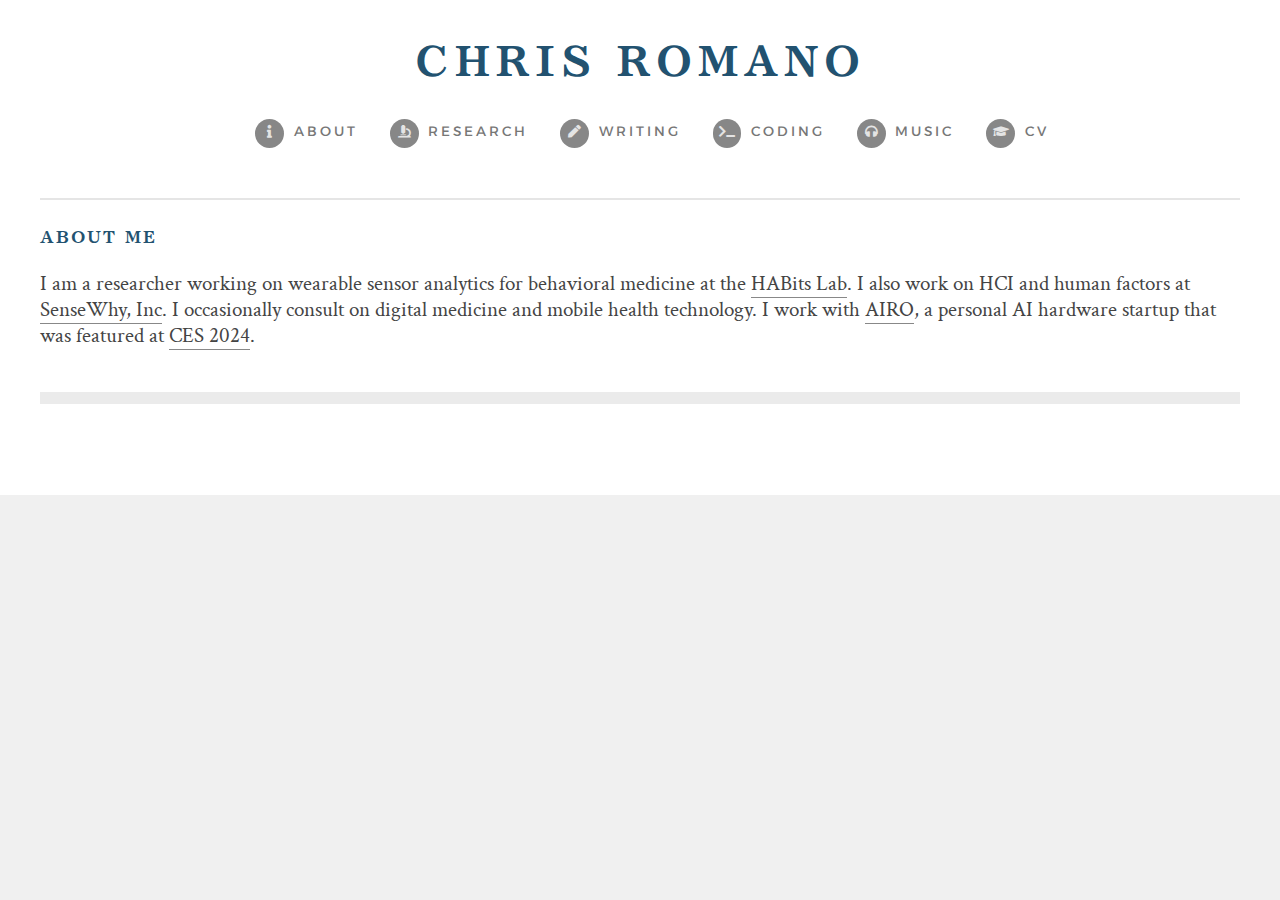
==== index.html @ 48b05e1c "upload site files" ====
<!DOCTYPE HTML>
<html>

<head>
	<title>Chris Romano</title>
	<meta charset="utf-8" />
	<meta name="viewport" content="width=device-width, initial-scale=1, user-scalable=no" />
	<link rel="stylesheet" href="assets/css/main.css" />
</head>

<body class="homepage is-preload">
	<div id="page-wrapper">

		<!-- Header -->
		<section id="header">
			<div class="container">
				<!-- Logo -->
				<h1 id="logo">Chris Romano</h1>
				<!-- Nav -->
				<nav id="nav">
					<ul>
						<li>
							<a href="#" class="icon solid fa-info"><span>About</span></a>
						</li>

						<li>
							<a href="pubs.html" class="icon solid fa-microscope"><span>Research</span></a>
							<ul>
								<li><a href="pubs.html">Publications</a></li>
								<li><a href="pubs.html#media">Media</a></li>
								<!-- <li><a href="#">Etiam dolore nisl</a></li>
								<li>
									<a href="#">Phasellus consequat</a>
									<ul>
										<li><a href="#">Magna phasellus</a></li>
										<li><a href="#">Etiam dolore nisl</a></li>
										<li><a href="#">Phasellus consequat</a></li>
									</ul>
								</li>
								<li><a href="#">Veroeros feugiat</a></li> -->
							</ul>
						</li>

						<li>
							<a href="writing.html" class="icon solid fa-pen"><span>Writing</span></a>
							<ul>
								<li><a href="writing.html">Essays</a></li>
								<li><a href="writing.html#humor">Humor</a></li>
								<li><a href="writing.html#poetry">Poetry</a></li>
							</ul>
						</li>
						<li>
							<a href="code.html" class="icon solid fa-terminal"><span>Coding</span></a>
							<ul>
								<li><a href="code.html">Repositories</a></li>
								<li><a href="code.html#apps">Applications</a></li>
								<li><a href="code.html#web">Websites</a></li>
							</ul>
						</li>
						<li>
							<a href="music.html" class="icon solid fa-headphones"><span>Music</span></a>
						</li>
						<li>
							<a href="cv.html" class="icon solid fa-graduation-cap"><span>CV</span></a>
						</li>
					</ul>
				</nav>
			</div>
		</section>
		<section id="main">
			<div class="container">
				<div id="content">
					<!-- Post -->
					<article class="box post">
						<h3>About Me</h3>
						<div style="font-size: 16pt;">
						<p>I am a researcher working on wearable sensor analytics for behavioral medicine at the <a
								href="https://www.thehabitslab.com/">HABits Lab</a>. I also work on HCI and human
							factors at <a href="https://www.sensewhyinc.com/">SenseWhy, Inc</a>. I occasionally consult
							on digital medicine and mobile health technology. I work with <a
								href="https://heyairo.com/">AIRO</a>, a personal AI hardware startup that was featured
							at
							<a href="https://www.youtube.com/watch?v=TVRyPqKZEmk">CES 2024</a>.
						</p>
						<span class="image featured"><img src="images/pico.png" alt="" /></span>
						<!-- <p>Erat lorem ipsum veroeros consequat magna tempus lorem ipsum consequat
							Phasellus laoreet massa id justo mattis pharetra. Fusce suscipit ligula
							vel quam viverra sit amet mollis tortor congue. Sed quis mauris sit amet
							magna accumsan tristique. Curabitur leo nibh, rutrum eu malesuada in,
							tristique Curabitur leo nibh, rutrum eu malesuada in, tristique
							at erat lorem ipsum dolor sit amet lorem ipsum sed consequat magna
							tempus veroeros lorem sed tempus aliquam lorem ipsum veroeros consequat
							magna tempus</p>
						<p>Phasellus laoreet massa id justo mattis pharetra. Fusce suscipit
							ligula vel quam viverra sit amet mollis tortor congue. Sed quis mauris
							sit amet magna accumsan tristique. Curabitur leo nibh, rutrum eu malesuada
							in, tristique at erat lorem ipsum dolor sit amet lorem ipsum sed consequat
							consequat magna tempus lorem ipsum consequat Phasellus laoreet massa id
							in, tristique at erat lorem ipsum dolor sit amet lorem ipsum sed consequat
							magna tempus veroeros lorem sed tempus aliquam lorem ipsum veroeros
							consequat magna tempus lorem ipsum consequat Phasellus laoreet massa id
							justo mattis pharetra. Fusce suscipit ligula vel quam viverra sit amet
							mollis tortor congue. Sed quis mauris sit amet magna accumsan tristique.
							Curabitur leo nibh, rutrum eu malesuada in tristique</p>
						</div>
						<h3>Accumsan lorem ipsum veroeros</h3>
						<p>Consequat Phasellus laoreet massa id in, tristique at erat lorem
							ipsum dolor sit amet lorem ipsum sed consequat magna tempus veroeros
							consequat magna tempus lorem ipsum consequat Phasellus laoreet massa id
							justo mattis pharetra. Fusce suscipit ligula vel quam viverra sit amet
							mollis tortor congue. Sed quis mauris sit amet magna.</p>
						<p>Phasellus laoreet massa id justo mattis pharetra. Fusce suscipit
							ligula vel quam viverra sit amet mollis tortor congue. Sed quis mauris
							sit amet magna accumsan tristique. Curabitur leo nibh, rutrum eu malesuada
							in, tristique at erat lorem ipsum dolor sit amet lorem ipsum sed consequat
							consequat magna tempus lorem ipsum consequat Phasellus laoreet massa id
							in, tristique at erat lorem ipsum dolor sit amet lorem ipsum sed consequat
							magna tempus veroeros lorem sed tempus aliquam lorem ipsum veroeros
							consequat magna tempus lorem ipsum consequat Phasellus laoreet massa id
							justo mattis pharetra. Fusce suscipit ligula vel quam viverra sit amet
							mollis tortor congue. Sed quis mauris sit amet magna accumsan tristique.
							Curabitur leo nibh, rutrum eu malesuada in tristique</p>
						<h3>Ligula suspcipit fusce veroeros</h3>
						<p>Nullam dolore etiam sed massa id in, tristique at erat lorem
							ipsum dolor sit amet lorem ipsum sed consequat magna tempus veroeros
							consequat magna tempus lorem ipsum consequat Phasellus laoreet massa id
							justo mattis pharetra. Fusce suscipit ligula vel quam viverra sit amet
							mollis tortor congue. Sed quis mauris sit amet magna.</p>
						<p>Sed massa id justo mattis pharetra. Fusce suscipit
							ligula vel quam viverra sit amet mollis tortor congue. Sed quis mauris
							sit amet magna accumsan tristique. Curabitur leo nibh, rutrum eu malesuada
							in, tristique at erat lorem ipsum dolor sit amet lorem ipsum sed consequat
							consequat magna tempus lorem ipsum consequat Phasellus laoreet massa id
							in, tristique at erat lorem ipsum dolor sit amet lorem ipsum sed consequat
							magna tempus veroeros lorem sed tempus aliquam lorem ipsum veroeros
							consequat magna tempus lorem ipsum consequat Phasellus laoreet massa id
							justo mattis pharetra. Fusce suscipit ligula vel quam viverra sit amet
							mollis tortor congue. Sed quis mauris sit amet magna accumsan.</p> -->
						</div>
					</article>
				</div>
			</div>
		</section>

		<!-- Features -->
		<!-- <section id="features">
					<div class="container">
						<header>
							<h2>Gentlemen, behold! This is <strong>Strongly Typed</strong>!</h2>
						</header>
						<div class="row aln-center">
							<div class="col-4 col-6-medium col-12-small">

									<section>
										<a href="#" class="image featured"><img src="images/pic01.jpg" alt="" /></a>
										<header>
											<h3>Okay, so what is this?</h3>
										</header>
										<p>This is <strong>Strongly Typed</strong>, a free, fully responsive site template
										by <a href="http://html5up.net">HTML5 UP</a>. Free for personal and commercial use under the
										<a href="http://html5up.net/license">CCA 3.0 license</a>.</p>
									</section>

							</div>
							<div class="col-4 col-6-medium col-12-small">

									<section>
										<a href="#" class="image featured"><img src="images/pic02.jpg" alt="" /></a>
										<header>
											<h3>Nice! What is HTML5 UP?</h3>
										</header>
										<p><a href="http://html5up.net">HTML5 UP</a> is a side project of <a href="http://twitter.com/ajlkn">AJ’s</a> (= me).
										I started it as a way to both test my responsive tools and sharpen up my coding
										and design skills a bit.</p>
									</section>

							</div>
							<div class="col-4 col-6-medium col-12-small">

									<section>
										<a href="#" class="image featured"><img src="images/pic03.jpg" alt="" /></a>
										<header>
											<h3>What's this built with?</h3>
										</header>
										<p><strong>Responsive Tools</strong> is a simple set of tools for building responsive
										sites and apps. All of my templates at <a href="http://html5up.net">HTML5 UP</a> are built using these tools.</p>
									</section>

							</div>
							<div class="col-12">
								<ul class="actions">
									<li><a href="#" class="button icon solid fa-file">Tell Me More</a></li>
								</ul>
							</div>
						</div>
					</div>
				</section> -->

		<!-- Banner -->
		<!-- <section id="banner">
					<div class="container">
						<p>Use this space for <strong>profound thoughts</strong>.<br />
						Or an enormous ad. Whatever.</p>
					</div>
				</section> -->

		<!-- Main -->
		<!-- <section id="main">
					<div class="container">
						<div class="row">
								<div id="content" class="col-8 col-12-medium">
										<article class="box post">
											<header>
												<h2><a href="#">I don’t want to say <strong>it’s the aliens</strong> ...<br />
												but it’s the aliens.</a></h2>
											</header>
											<a href="#" class="image featured"><img src="images/pic04.jpg" alt="" /></a>
											<h3>I mean isn't it possible?</h3>
											<p>Phasellus laoreet massa id justo mattis pharetra. Fusce suscipit
											ligula vel quam viverra sit amet mollis tortor congue. Sed quis mauris
											sit amet magna accumsan tristique. Curabitur leo nibh, rutrum eu malesuada
											in, tristique at erat lorem ipsum dolor sit amet lorem ipsum sed consequat
											magna tempus veroeros lorem sed tempus aliquam lorem ipsum veroeros
											consequat magna tempus lorem ipsum consequat Phasellus laoreet massa id
											justo mattis pharetra. Fusce suscipit ligula vel quam viverra sit amet
											mollis tortor congue. Sed quis mauris sit amet magna accumsan tristique.
											Curabitur leo nibh, rutrum eu malesuada in tristique.</p>
											<ul class="actions">
												<li><a href="#" class="button icon solid fa-file">Continue Reading</a></li>
											</ul>
										</article>
										<article class="box post">
											<header>
												<h2><a href="#">By the way, many thanks to <strong>regularjane</strong>
												for these awesome demo photos</a></h2>
											</header>
											<a href="#" class="image featured"><img src="images/pic05.jpg" alt="" /></a>
											<h3>You should probably check out her work</h3>
											<p>Phasellus laoreet massa id justo mattis pharetra. Fusce suscipit
											ligula vel quam viverra sit amet mollis tortor congue. Sed quis mauris
											sit amet magna accumsan tristique. Curabitur leo nibh, rutrum eu malesuada
											in, tristique at erat lorem ipsum dolor sit amet lorem ipsum sed consequat
											consequat magna tempus lorem ipsum consequat Phasellus laoreet massa id
											in, tristique at erat lorem ipsum dolor sit amet lorem ipsum sed consequat
											magna tempus veroeros lorem sed tempus aliquam lorem ipsum veroeros
											consequat magna tempus lorem ipsum consequat Phasellus laoreet massa id
											justo mattis pharetra. Fusce suscipit ligula vel quam viverra sit amet
											mollis tortor congue. Sed quis mauris sit amet magna accumsan tristique.
											Curabitur leo nibh, rutrum malesuada.</p>
											<p>Erat lorem ipsum veroeros consequat magna tempus lorem ipsum consequat
											Phasellus laoreet massa id justo mattis pharetra. Fusce suscipit ligula
											vel quam viverra sit amet mollis tortor congue. Sed quis mauris sit amet
											magna accumsan tristique. Curabitur leo nibh, rutrum eu malesuada in,
											tristique at erat. Curabitur leo nibh, rutrum eu malesuada in, tristique
											at erat lorem ipsum dolor sit amet lorem ipsum sed consequat magna
											tempus veroeros lorem sed tempus aliquam lorem ipsum veroeros consequat
											magna tempus.</p>
											<ul class="actions">
												<li><a href="#" class="button icon solid fa-file">Continue Reading</a></li>
											</ul>
										</article>
								</div>
								<div id="sidebar" class="col-4 col-12-medium">
										<section>
											<ul class="divided">
												<li>
														<article class="box excerpt">
															<header>
																<span class="date">July 30</span>
																<h3><a href="#">Just another post</a></h3>
															</header>
															<p>Lorem ipsum dolor odio facilisis convallis. Etiam non nunc vel est
															suscipit convallis non id orci lorem ipsum sed magna consequat feugiat lorem dolore.</p>
														</article>
												</li>
												<li>
														<article class="box excerpt">
															<header>
																<span class="date">July 28</span>
																<h3><a href="#">And another post</a></h3>
															</header>
															<p>Lorem ipsum dolor odio facilisis convallis. Etiam non nunc vel est
															suscipit convallis non id orci lorem ipsum sed magna consequat feugiat lorem dolore.</p>
														</article>
												</li>
												<li>
														<article class="box excerpt">
															<header>
																<span class="date">July 24</span>
																<h3><a href="#">One more post</a></h3>
															</header>
															<p>Lorem ipsum dolor odio facilisis convallis. Etiam non nunc vel est
															suscipit convallis non id orci lorem ipsum sed magna consequat feugiat lorem dolore.</p>
														</article>
												</li>
											</ul>
										</section>
										<section>
											<ul class="divided">
												<li>
														<article class="box highlight">
															<header>
																<h3><a href="#">Something of note</a></h3>
															</header>
															<a href="#" class="image left"><img src="images/pic06.jpg" alt="" /></a>
															<p>Phasellus sed laoreet massa id justo mattis pharetra. Fusce suscipit ligula vel quam
															viverra sit amet mollis tortor congue magna lorem ipsum dolor et quisque ut odio facilisis
															convallis. Etiam non nunc vel est suscipit convallis non id orci. Ut interdum tempus
															facilisis convallis. Etiam non nunc vel est suscipit convallis non id orci.</p>
															<ul class="actions">
																<li><a href="#" class="button icon solid fa-file">Learn More</a></li>
															</ul>
														</article>
												</li>
												<li>
														<article class="box highlight">
															<header>
																<h3><a href="#">Something of less note</a></h3>
															</header>
															<a href="#" class="image left"><img src="images/pic07.jpg" alt="" /></a>
															<p>Phasellus sed laoreet massa id justo mattis pharetra. Fusce suscipit ligula vel quam
															viverra sit amet mollis tortor congue magna lorem ipsum dolor et quisque ut odio facilisis
															convallis. Etiam non nunc vel est suscipit convallis non id orci. Ut interdum tempus
															facilisis convallis. Etiam non nunc vel est suscipit convallis non id orci.</p>
															<ul class="actions">
																<li><a href="#" class="button icon solid fa-file">Learn More</a></li>
															</ul>
														</article>
												</li>
											</ul>
										</section>
								</div>
						</div>
					</div>
				</section> -->

		<!-- Footer -->
		<!-- <section id="footer">
					<div class="container">
						<header>
							<h2>Questions or comments? <strong>Get in touch:</strong></h2>
						</header>
						<div class="row">
							<div class="col-6 col-12-medium">
								<section>
									<form method="post" action="#">
										<div class="row gtr-50">
											<div class="col-6 col-12-small">
												<input name="name" placeholder="Name" type="text" />
											</div>
											<div class="col-6 col-12-small">
												<input name="email" placeholder="Email" type="text" />
											</div>
											<div class="col-12">
												<textarea name="message" placeholder="Message"></textarea>
											</div>
											<div class="col-12">
												<a href="#" class="form-button-submit button icon solid fa-envelope">Send Message</a>
											</div>
										</div>
									</form>
								</section>
							</div>
							<div class="col-6 col-12-medium">
								<section>
									<p>Erat lorem ipsum veroeros consequat magna tempus lorem ipsum consequat Phaselamet
									mollis tortor congue. Sed quis mauris sit amet magna accumsan tristique. Curabitur
									leo nibh, rutrum eu malesuada.</p>
									<div class="row">
										<div class="col-6 col-12-small">
											<ul class="icons">
												<li class="icon solid fa-home">
													1234 Somewhere Road<br />
													Nashville, TN 00000<br />
													USA
												</li>
												<li class="icon solid fa-phone">
													(000) 000-0000
												</li>
												<li class="icon solid fa-envelope">
													<a href="#">info@untitled.tld</a>
												</li>
											</ul>
										</div>
										<div class="col-6 col-12-small">
											<ul class="icons">
												<li class="icon brands fa-twitter">
													<a href="#">@untitled</a>
												</li>
												<li class="icon brands fa-instagram">
													<a href="#">instagram.com/untitled</a>
												</li>
												<li class="icon brands fa-dribbble">
													<a href="#">dribbble.com/untitled</a>
												</li>
												<li class="icon brands fa-facebook-f">
													<a href="#">facebook.com/untitled</a>
												</li>
											</ul>
										</div>
									</div>
								</section>
							</div>
						</div>
					</div>
					<div id="copyright" class="container">
						<ul class="links">
							<li>&copy; Untitled. All rights reserved.</li><li>Design: <a href="http://html5up.net">HTML5 UP</a></li>
						</ul>
					</div>
				</section> -->

	</div>

	<!-- Scripts -->
	<script src="assets/js/jquery.min.js"></script>
	<script src="assets/js/jquery.dropotron.min.js"></script>
	<script src="assets/js/browser.min.js"></script>
	<script src="assets/js/breakpoints.min.js"></script>
	<script src="assets/js/util.js"></script>
	<script src="assets/js/main.js"></script>

</body>

</html>
---- assets/css/main.css ----
@import url("fontawesome-all.min.css");
@import url("https://fonts.googleapis.com/css?family=Source+Sans+Pro:300,400,600|Arvo:700");
@import url('https://fonts.googleapis.com/css2?family=Aoboshi+One&display=swap');
@import url('https://fonts.googleapis.com/css2?family=BIZ+UDPMincho:wght@400;700&display=swap');
@import url('https://fonts.googleapis.com/css2?family=Afacad:ital,wght@0,400..700;1,400..700&family=Alexandria:wght@100..900&display=swap');
@import url('https://fonts.googleapis.com/css2?family=Crimson+Text:ital,wght@0,400;0,600;0,700;1,400;1,600;1,700&display=swap');
/*
	Strongly Typed by HTML5 UP
	html5up.net | @ajlkn
	Free for personal and commercial use under the CCA 3.0 license (html5up.net/license)
*/

:root {
	--main-color: #225270;
	/* --main-color: #9B4848; */
}

html, body, div, span, applet, object,
iframe, h1, h2, h3, h4, h5, h6, p, blockquote,
pre, a, abbr, acronym, address, big, cite,
code, del, dfn, em, img, ins, kbd, q, s, samp,
small, strike, strong, sub, sup, tt, var, b,
u, i, center, dl, dt, dd, ol, ul, li, fieldset,
form, label, legend, table, caption, tbody,
tfoot, thead, tr, th, td, article, aside,
canvas, details, embed, figure, figcaption,
footer, header, hgroup, menu, nav, output, ruby,
section, summary, time, mark, audio, video {
	margin: 0;
	padding: 0;
	border: 0;
	font-size: 100%;
	font: inherit;
	vertical-align: baseline;}

article, aside, details, figcaption, figure,
footer, header, hgroup, menu, nav, section {
	display: block;}

body {
	line-height: 1;
}

ol, ul {
	list-style: none;
}

blockquote, q {
	quotes: none;
}

	blockquote:before, blockquote:after, q:before, q:after {
		content: '';
		content: none;
	}

table {
	border-collapse: collapse;
	border-spacing: 0;
}

body {
	-webkit-text-size-adjust: none;
}

mark {
	background-color: transparent;
	color: inherit;
}

input::-moz-focus-inner {
	border: 0;
	padding: 0;
}

input, select, textarea {
	-moz-appearance: none;
	-webkit-appearance: none;
	-ms-appearance: none;
	appearance: none;
}

.pubs {
	padding-bottom: 1em;
	box-shadow: inset 0px -8px 0px 0px #fff, inset 0px -10px 0px 0px #e5e5e5;
}

.paper {
	font-family: 'Alexandria';
}

.paper > p {
	font-weight: 400;
}

.media > p {
margin-bottom: 10px;
font-family: 'Source Sans Pro';
}

.essays {
	box-shadow: inset 0px -8px 0px 0px #fff, inset 0px -10px 0px 0px #e5e5e5;
	padding-bottom: 1em;
	text-align: left;
	/* line-height: normal; */
}

.essays > p > a{
	/* font-family: 'Alexandria'; */
	font-weight: 600;
	text-align: left;
}

.essays > p {
	/* line-height: 0.5em; */
	margin-bottom: 0.5em;
	font-size: 15pt;
	text-align: left;
}

.essays > h3 {
	color: var(--main-color);
}

/* Basic */

	html {
		box-sizing: border-box;
	}

	*, *:before, *:after {
		box-sizing: inherit;
	}

	body {
		background: #f0f0f0;
	}

		body.is-preload *, body.is-preload *:before, body.is-preload *:after {
			-moz-animation: none !important;
			-webkit-animation: none !important;
			-ms-animation: none !important;
			animation: none !important;
			-moz-transition: none !important;
			-webkit-transition: none !important;
			-ms-transition: none !important;
			transition: none !important;
		}

	body, input, textarea, select {
		/* font-family: 'BIZ UDPMincho'; */
		font-family: 'Crimson Text';
		font-weight: 300;
		/* color: #777; */
		color:#444;
		line-height: 1.65em;
		font-size: 15pt;
	}

	h1, h2, h3, h4, h5, h6 {
		font-weight: 600;
		text-transform: uppercase;
		/* color: #888; */
		color: var(--main-color);
	}

	h1 a, h2 a, h3 a, h4 a, h5 a, h6 a {
		color: inherit;
		text-decoration: none;
		border: 0;
	}

	h2 {
		font-size: 1.65em;
		font-weight: 400;
		letter-spacing: 4px;
		margin: 0 0 1.5em 0;
		line-height: 1.75em;
	}

	h3 {
		font-family: 'BIZ UDPMincho';
		font-size: 1em;
		letter-spacing: 2px;
		margin: 0 0 1.25em 0;
	}

	h4 {
		font-size: 1.25em;
		text-align: center;
		font-family: 'Afacad';
		color: #888;
		/* margin-bottom: 10px; */
	}

	a {
		-moz-transition: color 0.25s ease-in-out, border-bottom-color 0.25s ease-in-out;
		-webkit-transition: color 0.25s ease-in-out, border-bottom-color 0.25s ease-in-out;
		-ms-transition: color 0.25s ease-in-out, border-bottom-color 0.25s ease-in-out;
		transition: color 0.25s ease-in-out, border-bottom-color 0.25s ease-in-out;
		color: #444;
		text-decoration:none;
		border-bottom: solid 1px #888;
	}

		a strong {
			-moz-transition: color 0.25s ease-in-out, border-bottom-color 0.25s ease-in-out;
			-webkit-transition: color 0.25s ease-in-out, border-bottom-color 0.25s ease-in-out;
			-ms-transition: color 0.25s ease-in-out, border-bottom-color 0.25s ease-in-out;
			transition: color 0.25s ease-in-out, border-bottom-color 0.25s ease-in-out;
		}

		a:hover {
			color: var(--main-color);
			border-bottom-color: rgba(255, 255, 255, 0);
		}

			a:hover strong {
				color: var(--main-color);
			}

	strong, b {
		font-weight: 600;
		color: #666;
	}

	em, i {
		font-style: italic;
	}

	sub {
		position: relative;
		top: 0.5em;
		font-size: 0.8em;
	}

	sup {
		position: relative;
		top: -0.5em;
		font-size: 0.8em;
	}

	hr {
		border: 0;
		border-top: solid 1px #ddd;
	}

	blockquote {
		border-left: solid 0.5em #ddd;
		padding: 1em 0 1em 2em;
		font-style: italic;
	}

	p {
		/* text-align: justify; */
		margin-bottom: 2em;
		/* font-size: 18pt; */
	}

	ul, ol, dl, table, blockquote {
		margin-bottom: 2em;
	}

	br.clear {
		clear: both;
	}

	/* Page Wrapper */

	#page-wrapper > section {
		margin-bottom: 0;
	}

/* Header */

	#header {
		position: relative;
		position: relative;
		background: #fff;
		text-align: center;
	}

		#header > .container {
			padding: 4em 0 2em 0;
			/* border-bottom: solid 2px #e5e5e5; */
			box-shadow: inset 0px -8px 0px 0px #fff, inset 0px -10px 0px 0px #e5e5e5;
		}

		#header h1 {
			font-family: 'BIZ UDPMincho';
			font-weight: 700;
			color: var(--main-color);
			/* text-shadow: 0.05em 0.075em 0 rgba(0, 0, 0, 0.1); */
			font-size: 2.5em;
			letter-spacing: 6px;
			/* margin-bottom: 0; */
		}

			#header h1 a {
				border: 0;
			}

		#header p {
			text-transform: uppercase;
			font-weight: 400;
			color: #888;
			margin: 2.5em 0 0 0;
			font-size: 0.85em;
			letter-spacing: 3px;
			text-align: center;
		}

/* Nav */

	#nav {
		position: relative;
		top: 2em;
		left: 0;
		width: 100%;
		cursor: default;
	}

		#nav > ul > li {
			display: inline-block;
			padding-right: 2em;
		}

			#nav > ul > li:last-child {
				padding-right: 0;
			}

			#nav > ul  {
				font-family: 'Alexandria';
				/* font-size: 1em; */
			}

			#nav > ul > li > a {
				border: 0;
				text-decoration: none;
				text-transform: uppercase;
				font-weight: 400;
				color: #777;
				outline: 0;
				display: block;
			}

				#nav > ul > li > a:before {
					display: inline-block;
					background: #878787;
					color: #e4e4e4;
					width: 2.25em;
					font-size: 0.8em;
					height: 2.25em;
					border-radius: 2.25em;
					line-height: 2.1em;
					text-align: center;
					/* box-shadow: 0.125em 0.175em 0 0 rgba(0, 0, 0, 0.125); */
					margin-right: 0.75em;
					-moz-transition: color 0.25s ease-in-out, background 0.25s ease-in-out;
					-webkit-transition: color 0.25s ease-in-out, background 0.25s ease-in-out;
					-o-transition: color 0.25s ease-in-out, background 0.25s ease-in-out;
					-ms-transition: color 0.25s ease-in-out, background 0.25s ease-in-out;
					transition: color 0.25s ease-in-out, background 0.25s ease-in-out;
				}

				#nav > ul > li > a > span {
					-moz-transition: color 0.25s ease-in-out;
					-webkit-transition: color 0.25s ease-in-out;
					-o-transition: color 0.25s ease-in-out;
					-ms-transition: color 0.25s ease-in-out;
					transition: color 0.25s ease-in-out;
					font-size: 0.85em;
					letter-spacing: 3px;
				}

			#nav > ul > li > ul {
				display: none;
			}

			#nav > ul > li.active > a:before,
			#nav > ul > li:hover > a:before {
				background: var(--main-color);
				color: #fff;
			}

			#nav > ul > li.active > a > span,
			#nav > ul > li:hover > a > span {
				color: var(--main-color);
			}

	.dropotron {
		text-align: left;
		border: solid 1px #e5e5e5;
		border-radius: 4px;
		background: #fff;
		background: rgba(255, 255, 255, 0.965);
		box-shadow: 0px 2px 2px 0px rgba(0, 0, 0, 0.1);
		padding: 0.75em 0 0.5em 0;
		min-width: 12em;
		margin-top: calc(-0.5em + 1px);
		margin-left: -2px;
		list-style: none;
	}

		.dropotron.level-0 {
			margin-top: 1.5em;
			margin-left: -1em;
		}

			.dropotron.level-0:after {
				content: '';
				display: block;
				position: absolute;
				left: 1.25em;
				top: calc(-0.75em + 1px);
				border-left: solid 0.75em rgba(255, 255, 255, 0);
				border-right: solid 0.75em rgba(255, 255, 255, 0);
				border-bottom: solid 0.75em #fff;
			}

			.dropotron.level-0:before {
				content: '';
				display: block;
				position: absolute;
				left: 1.25em;
				top: -0.75em;
				border-left: solid 0.75em rgba(255, 255, 255, 0);
				border-right: solid 0.75em rgba(255, 255, 255, 0);
				border-bottom: solid 0.75em #ccc;
			}

		.dropotron span, .dropotron a {
			display: block;
			padding: 0.3em 1em 0.3em 1em;
			border: 0;
			border-top: solid 1px #f0f0f0;
			outline: 0;
		}

		.dropotron li {
			padding-left: 0;
			margin: 0;
		}

			.dropotron li:first-child > span, .dropotron li:first-child > a {
				border-top: 0;
				padding-top: 0;
			}

			.dropotron li:hover > span, .dropotron li:hover > a {
				-moz-transition: color 0.25s ease-in-out, border-bottom-color 0.25s ease-in-out;
				-webkit-transition: color 0.25s ease-in-out, border-bottom-color 0.25s ease-in-out;
				-ms-transition: color 0.25s ease-in-out, border-bottom-color 0.25s ease-in-out;
				transition: color 0.25s ease-in-out, border-bottom-color 0.25s ease-in-out;
				color: var(--main-color);
			}

/* Features */

	#features {
		position: relative;
		overflow: hidden;
		background: #fff;
		text-align: center;
		padding: 6em 0;
	}

		#features p {
			text-align: center;
		}

		#features ul.actions {
			margin-top: 1.25em;
		}

/* Banner */

	#banner {
		position: relative;
		overflow: hidden;
		background: #fff;
		color: #fff;
		text-align: center;
		border-top: solid 2px #e5e5e5;
		border-bottom: solid 2px #e5e5e5;
		box-shadow: inset 0px -8px 0px 0px #fff, inset 0px 8px 0px 0px #fff;
		position: relative;
		text-transform: uppercase;
		background: url("../../images/banner.jpg");
		background-size: cover;
		padding: 10em 0;
	}

		#banner p {
			font-weight: 400;
			font-size: 2em;
			line-height: 1.5em;
			letter-spacing: 4px;
			text-align: center;
			margin: 0;
		}

		#banner strong {
			color: inherit;
		}

		#banner > .container {
			position: relative;
		}

			#banner > .container:before, #banner > .container:after {
				content: '';
				display: block;
				position: absolute;
				top: 50%;
				width: 35px;
				height: 141px;
				margin-top: -70px;
				background: url("images/bracket.svg");
				opacity: 0.15;
			}

			#banner > .container:before {
				left: 0;
			}

			#banner > .container:after {
				-moz-transform: scaleX(-1);
				-webkit-transform: scaleX(-1);
				-ms-transform: scaleX(-1);
				transform: scaleX(-1);
				right: 0;
			}

/* Main */

	#main {
		position: relative;
		overflow: hidden;
		background: #fff;
		padding: 2em 0;
	}

/* Content */

	#content > section,
	#content > article {
		border-top: solid 2px #e5e5e5;
		box-shadow: inset 0px 8px 0px 0px #fff, inset 0px 10px 0px 0px #e5e5e5;
		/* margin: 5em 0 0 0;
		padding: 5em 0 0 0; */
	}

		#content > section:first-child,
		#content > article:first-child {
			border-top: 0;
			box-shadow: none;
			margin: 0;
			padding: 0;
		}


/* Container */

	.container {
		margin: 0 auto;
		max-width: 100%;
		width: 70em;
	}

		@media screen and (max-width: 1680px) {

			.container {
				width: 68em;
			}

		}

		@media screen and (max-width: 1280px) {

			.container {
				width: calc(100% - 80px);
			}

		}

		@media screen and (max-width: 980px) {

			.container {
				width: calc(100% - 100px);
			}

		}

		@media screen and (max-width: 736px) {

			.container {
				width: calc(100% - 40px);
			}

		}

/* Row */

	.row {
		display: flex;
		flex-wrap: wrap;
		box-sizing: border-box;
		align-items: stretch;
	}

		.row > * {
			box-sizing: border-box;
		}

		.row.gtr-uniform > * > :last-child {
			margin-bottom: 0;
		}

		.row.aln-left {
			justify-content: flex-start;
		}

		.row.aln-center {
			justify-content: center;
		}

		.row.aln-right {
			justify-content: flex-end;
		}

		.row.aln-top {
			align-items: flex-start;
		}

		.row.aln-middle {
			align-items: center;
		}

		.row.aln-bottom {
			align-items: flex-end;
		}

		.row > .imp {
			order: -1;
		}

		.row > .col-1 {
			width: 8.33333%;
		}

		.row > .off-1 {
			margin-left: 8.33333%;
		}

		.row > .col-2 {
			width: 16.66667%;
		}

		.row > .off-2 {
			margin-left: 16.66667%;
		}

		.row > .col-3 {
			width: 25%;
		}

		.row > .off-3 {
			margin-left: 25%;
		}

		.row > .col-4 {
			width: 33.33333%;
		}

		.row > .off-4 {
			margin-left: 33.33333%;
		}

		.row > .col-5 {
			width: 41.66667%;
		}

		.row > .off-5 {
			margin-left: 41.66667%;
		}

		.row > .col-6 {
			width: 50%;
		}

		.row > .off-6 {
			margin-left: 50%;
		}

		.row > .col-7 {
			width: 58.33333%;
		}

		.row > .off-7 {
			margin-left: 58.33333%;
		}

		.row > .col-8 {
			width: 66.66667%;
		}

		.row > .off-8 {
			margin-left: 66.66667%;
		}

		.row > .col-9 {
			width: 75%;
		}

		.row > .off-9 {
			margin-left: 75%;
		}

		.row > .col-10 {
			width: 83.33333%;
		}

		.row > .off-10 {
			margin-left: 83.33333%;
		}

		.row > .col-11 {
			width: 91.66667%;
		}

		.row > .off-11 {
			margin-left: 91.66667%;
		}

		.row > .col-12 {
			width: 100%;
		}

		.row > .off-12 {
			margin-left: 100%;
		}

		.row.gtr-0 {
			margin-top: 0px;
			margin-left: 0px;
		}

			.row.gtr-0 > * {
				padding: 0px 0 0 0px;
			}

			.row.gtr-0.gtr-uniform {
				margin-top: 0px;
			}

				.row.gtr-0.gtr-uniform > * {
					padding-top: 0px;
				}

		.row.gtr-25 {
			margin-top: -12.5px;
			margin-left: -12.5px;
		}

			.row.gtr-25 > * {
				padding: 12.5px 0 0 12.5px;
			}

			.row.gtr-25.gtr-uniform {
				margin-top: -12.5px;
			}

				.row.gtr-25.gtr-uniform > * {
					padding-top: 12.5px;
				}

		.row.gtr-50 {
			margin-top: -25px;
			margin-left: -25px;
		}

			.row.gtr-50 > * {
				padding: 25px 0 0 25px;
			}

			.row.gtr-50.gtr-uniform {
				margin-top: -25px;
			}

				.row.gtr-50.gtr-uniform > * {
					padding-top: 25px;
				}

		.row {
			margin-top: -50px;
			margin-left: -50px;
		}

			.row > * {
				padding: 50px 0 0 50px;
			}

			.row.gtr-uniform {
				margin-top: -50px;
			}

				.row.gtr-uniform > * {
					padding-top: 50px;
				}

		.row.gtr-150 {
			margin-top: -75px;
			margin-left: -75px;
		}

			.row.gtr-150 > * {
				padding: 75px 0 0 75px;
			}

			.row.gtr-150.gtr-uniform {
				margin-top: -75px;
			}

				.row.gtr-150.gtr-uniform > * {
					padding-top: 75px;
				}

		.row.gtr-200 {
			margin-top: -100px;
			margin-left: -100px;
		}

			.row.gtr-200 > * {
				padding: 100px 0 0 100px;
			}

			.row.gtr-200.gtr-uniform {
				margin-top: -100px;
			}

				.row.gtr-200.gtr-uniform > * {
					padding-top: 100px;
				}

		@media screen and (max-width: 1680px) {

			.row {
				display: flex;
				flex-wrap: wrap;
				box-sizing: border-box;
				align-items: stretch;
			}

				.row > * {
					box-sizing: border-box;
				}

				.row.gtr-uniform > * > :last-child {
					margin-bottom: 0;
				}

				.row.aln-left {
					justify-content: flex-start;
				}

				.row.aln-center {
					justify-content: center;
				}

				.row.aln-right {
					justify-content: flex-end;
				}

				.row.aln-top {
					align-items: flex-start;
				}

				.row.aln-middle {
					align-items: center;
				}

				.row.aln-bottom {
					align-items: flex-end;
				}

				.row > .imp-xlarge {
					order: -1;
				}

				.row > .col-1-xlarge {
					width: 8.33333%;
				}

				.row > .off-1-xlarge {
					margin-left: 8.33333%;
				}

				.row > .col-2-xlarge {
					width: 16.66667%;
				}

				.row > .off-2-xlarge {
					margin-left: 16.66667%;
				}

				.row > .col-3-xlarge {
					width: 25%;
				}

				.row > .off-3-xlarge {
					margin-left: 25%;
				}

				.row > .col-4-xlarge {
					width: 33.33333%;
				}

				.row > .off-4-xlarge {
					margin-left: 33.33333%;
				}

				.row > .col-5-xlarge {
					width: 41.66667%;
				}

				.row > .off-5-xlarge {
					margin-left: 41.66667%;
				}

				.row > .col-6-xlarge {
					width: 50%;
				}

				.row > .off-6-xlarge {
					margin-left: 50%;
				}

				.row > .col-7-xlarge {
					width: 58.33333%;
				}

				.row > .off-7-xlarge {
					margin-left: 58.33333%;
				}

				.row > .col-8-xlarge {
					width: 66.66667%;
				}

				.row > .off-8-xlarge {
					margin-left: 66.66667%;
				}

				.row > .col-9-xlarge {
					width: 75%;
				}

				.row > .off-9-xlarge {
					margin-left: 75%;
				}

				.row > .col-10-xlarge {
					width: 83.33333%;
				}

				.row > .off-10-xlarge {
					margin-left: 83.33333%;
				}

				.row > .col-11-xlarge {
					width: 91.66667%;
				}

				.row > .off-11-xlarge {
					margin-left: 91.66667%;
				}

				.row > .col-12-xlarge {
					width: 100%;
				}

				.row > .off-12-xlarge {
					margin-left: 100%;
				}

				.row.gtr-0 {
					margin-top: 0px;
					margin-left: 0px;
				}

					.row.gtr-0 > * {
						padding: 0px 0 0 0px;
					}

					.row.gtr-0.gtr-uniform {
						margin-top: 0px;
					}

						.row.gtr-0.gtr-uniform > * {
							padding-top: 0px;
						}

				.row.gtr-25 {
					margin-top: -12.5px;
					margin-left: -12.5px;
				}

					.row.gtr-25 > * {
						padding: 12.5px 0 0 12.5px;
					}

					.row.gtr-25.gtr-uniform {
						margin-top: -12.5px;
					}

						.row.gtr-25.gtr-uniform > * {
							padding-top: 12.5px;
						}

				.row.gtr-50 {
					margin-top: -25px;
					margin-left: -25px;
				}

					.row.gtr-50 > * {
						padding: 25px 0 0 25px;
					}

					.row.gtr-50.gtr-uniform {
						margin-top: -25px;
					}

						.row.gtr-50.gtr-uniform > * {
							padding-top: 25px;
						}

				.row {
					margin-top: -50px;
					margin-left: -50px;
				}

					.row > * {
						padding: 50px 0 0 50px;
					}

					.row.gtr-uniform {
						margin-top: -50px;
					}

						.row.gtr-uniform > * {
							padding-top: 50px;
						}

				.row.gtr-150 {
					margin-top: -75px;
					margin-left: -75px;
				}

					.row.gtr-150 > * {
						padding: 75px 0 0 75px;
					}

					.row.gtr-150.gtr-uniform {
						margin-top: -75px;
					}

						.row.gtr-150.gtr-uniform > * {
							padding-top: 75px;
						}

				.row.gtr-200 {
					margin-top: -100px;
					margin-left: -100px;
				}

					.row.gtr-200 > * {
						padding: 100px 0 0 100px;
					}

					.row.gtr-200.gtr-uniform {
						margin-top: -100px;
					}

						.row.gtr-200.gtr-uniform > * {
							padding-top: 100px;
						}

		}

		@media screen and (max-width: 1280px) {

			.row {
				display: flex;
				flex-wrap: wrap;
				box-sizing: border-box;
				align-items: stretch;
			}

				.row > * {
					box-sizing: border-box;
				}

				.row.gtr-uniform > * > :last-child {
					margin-bottom: 0;
				}

				.row.aln-left {
					justify-content: flex-start;
				}

				.row.aln-center {
					justify-content: center;
				}

				.row.aln-right {
					justify-content: flex-end;
				}

				.row.aln-top {
					align-items: flex-start;
				}

				.row.aln-middle {
					align-items: center;
				}

				.row.aln-bottom {
					align-items: flex-end;
				}

				.row > .imp-large {
					order: -1;
				}

				.row > .col-1-large {
					width: 8.33333%;
				}

				.row > .off-1-large {
					margin-left: 8.33333%;
				}

				.row > .col-2-large {
					width: 16.66667%;
				}

				.row > .off-2-large {
					margin-left: 16.66667%;
				}

				.row > .col-3-large {
					width: 25%;
				}

				.row > .off-3-large {
					margin-left: 25%;
				}

				.row > .col-4-large {
					width: 33.33333%;
				}

				.row > .off-4-large {
					margin-left: 33.33333%;
				}

				.row > .col-5-large {
					width: 41.66667%;
				}

				.row > .off-5-large {
					margin-left: 41.66667%;
				}

				.row > .col-6-large {
					width: 50%;
				}

				.row > .off-6-large {
					margin-left: 50%;
				}

				.row > .col-7-large {
					width: 58.33333%;
				}

				.row > .off-7-large {
					margin-left: 58.33333%;
				}

				.row > .col-8-large {
					width: 66.66667%;
				}

				.row > .off-8-large {
					margin-left: 66.66667%;
				}

				.row > .col-9-large {
					width: 75%;
				}

				.row > .off-9-large {
					margin-left: 75%;
				}

				.row > .col-10-large {
					width: 83.33333%;
				}

				.row > .off-10-large {
					margin-left: 83.33333%;
				}

				.row > .col-11-large {
					width: 91.66667%;
				}

				.row > .off-11-large {
					margin-left: 91.66667%;
				}

				.row > .col-12-large {
					width: 100%;
				}

				.row > .off-12-large {
					margin-left: 100%;
				}

				.row.gtr-0 {
					margin-top: 0px;
					margin-left: 0px;
				}

					.row.gtr-0 > * {
						padding: 0px 0 0 0px;
					}

					.row.gtr-0.gtr-uniform {
						margin-top: 0px;
					}

						.row.gtr-0.gtr-uniform > * {
							padding-top: 0px;
						}

				.row.gtr-25 {
					margin-top: -10px;
					margin-left: -10px;
				}

					.row.gtr-25 > * {
						padding: 10px 0 0 10px;
					}

					.row.gtr-25.gtr-uniform {
						margin-top: -10px;
					}

						.row.gtr-25.gtr-uniform > * {
							padding-top: 10px;
						}

				.row.gtr-50 {
					margin-top: -20px;
					margin-left: -20px;
				}

					.row.gtr-50 > * {
						padding: 20px 0 0 20px;
					}

					.row.gtr-50.gtr-uniform {
						margin-top: -20px;
					}

						.row.gtr-50.gtr-uniform > * {
							padding-top: 20px;
						}

				.row {
					margin-top: -40px;
					margin-left: -40px;
				}

					.row > * {
						padding: 40px 0 0 40px;
					}

					.row.gtr-uniform {
						margin-top: -40px;
					}

						.row.gtr-uniform > * {
							padding-top: 40px;
						}

				.row.gtr-150 {
					margin-top: -60px;
					margin-left: -60px;
				}

					.row.gtr-150 > * {
						padding: 60px 0 0 60px;
					}

					.row.gtr-150.gtr-uniform {
						margin-top: -60px;
					}

						.row.gtr-150.gtr-uniform > * {
							padding-top: 60px;
						}

				.row.gtr-200 {
					margin-top: -80px;
					margin-left: -80px;
				}

					.row.gtr-200 > * {
						padding: 80px 0 0 80px;
					}

					.row.gtr-200.gtr-uniform {
						margin-top: -80px;
					}

						.row.gtr-200.gtr-uniform > * {
							padding-top: 80px;
						}

		}

		@media screen and (max-width: 980px) {

			.row {
				display: flex;
				flex-wrap: wrap;
				box-sizing: border-box;
				align-items: stretch;
			}

				.row > * {
					box-sizing: border-box;
				}

				.row.gtr-uniform > * > :last-child {
					margin-bottom: 0;
				}

				.row.aln-left {
					justify-content: flex-start;
				}

				.row.aln-center {
					justify-content: center;
				}

				.row.aln-right {
					justify-content: flex-end;
				}

				.row.aln-top {
					align-items: flex-start;
				}

				.row.aln-middle {
					align-items: center;
				}

				.row.aln-bottom {
					align-items: flex-end;
				}

				.row > .imp-medium {
					order: -1;
				}

				.row > .col-1-medium {
					width: 8.33333%;
				}

				.row > .off-1-medium {
					margin-left: 8.33333%;
				}

				.row > .col-2-medium {
					width: 16.66667%;
				}

				.row > .off-2-medium {
					margin-left: 16.66667%;
				}

				.row > .col-3-medium {
					width: 25%;
				}

				.row > .off-3-medium {
					margin-left: 25%;
				}

				.row > .col-4-medium {
					width: 33.33333%;
				}

				.row > .off-4-medium {
					margin-left: 33.33333%;
				}

				.row > .col-5-medium {
					width: 41.66667%;
				}

				.row > .off-5-medium {
					margin-left: 41.66667%;
				}

				.row > .col-6-medium {
					width: 50%;
				}

				.row > .off-6-medium {
					margin-left: 50%;
				}

				.row > .col-7-medium {
					width: 58.33333%;
				}

				.row > .off-7-medium {
					margin-left: 58.33333%;
				}

				.row > .col-8-medium {
					width: 66.66667%;
				}

				.row > .off-8-medium {
					margin-left: 66.66667%;
				}

				.row > .col-9-medium {
					width: 75%;
				}

				.row > .off-9-medium {
					margin-left: 75%;
				}

				.row > .col-10-medium {
					width: 83.33333%;
				}

				.row > .off-10-medium {
					margin-left: 83.33333%;
				}

				.row > .col-11-medium {
					width: 91.66667%;
				}

				.row > .off-11-medium {
					margin-left: 91.66667%;
				}

				.row > .col-12-medium {
					width: 100%;
				}

				.row > .off-12-medium {
					margin-left: 100%;
				}

				.row.gtr-0 {
					margin-top: 0px;
					margin-left: 0px;
				}

					.row.gtr-0 > * {
						padding: 0px 0 0 0px;
					}

					.row.gtr-0.gtr-uniform {
						margin-top: 0px;
					}

						.row.gtr-0.gtr-uniform > * {
							padding-top: 0px;
						}

				.row.gtr-25 {
					margin-top: -12.5px;
					margin-left: -12.5px;
				}

					.row.gtr-25 > * {
						padding: 12.5px 0 0 12.5px;
					}

					.row.gtr-25.gtr-uniform {
						margin-top: -12.5px;
					}

						.row.gtr-25.gtr-uniform > * {
							padding-top: 12.5px;
						}

				.row.gtr-50 {
					margin-top: -25px;
					margin-left: -25px;
				}

					.row.gtr-50 > * {
						padding: 25px 0 0 25px;
					}

					.row.gtr-50.gtr-uniform {
						margin-top: -25px;
					}

						.row.gtr-50.gtr-uniform > * {
							padding-top: 25px;
						}

				.row {
					margin-top: -50px;
					margin-left: -50px;
				}

					.row > * {
						padding: 50px 0 0 50px;
					}

					.row.gtr-uniform {
						margin-top: -50px;
					}

						.row.gtr-uniform > * {
							padding-top: 50px;
						}

				.row.gtr-150 {
					margin-top: -75px;
					margin-left: -75px;
				}

					.row.gtr-150 > * {
						padding: 75px 0 0 75px;
					}

					.row.gtr-150.gtr-uniform {
						margin-top: -75px;
					}

						.row.gtr-150.gtr-uniform > * {
							padding-top: 75px;
						}

				.row.gtr-200 {
					margin-top: -100px;
					margin-left: -100px;
				}

					.row.gtr-200 > * {
						padding: 100px 0 0 100px;
					}

					.row.gtr-200.gtr-uniform {
						margin-top: -100px;
					}

						.row.gtr-200.gtr-uniform > * {
							padding-top: 100px;
						}

		}

		@media screen and (max-width: 736px) {

			.row {
				display: flex;
				flex-wrap: wrap;
				box-sizing: border-box;
				align-items: stretch;
			}

				.row > * {
					box-sizing: border-box;
				}

				.row.gtr-uniform > * > :last-child {
					margin-bottom: 0;
				}

				.row.aln-left {
					justify-content: flex-start;
				}

				.row.aln-center {
					justify-content: center;
				}

				.row.aln-right {
					justify-content: flex-end;
				}

				.row.aln-top {
					align-items: flex-start;
				}

				.row.aln-middle {
					align-items: center;
				}

				.row.aln-bottom {
					align-items: flex-end;
				}

				.row > .imp-small {
					order: -1;
				}

				.row > .col-1-small {
					width: 8.33333%;
				}

				.row > .off-1-small {
					margin-left: 8.33333%;
				}

				.row > .col-2-small {
					width: 16.66667%;
				}

				.row > .off-2-small {
					margin-left: 16.66667%;
				}

				.row > .col-3-small {
					width: 25%;
				}

				.row > .off-3-small {
					margin-left: 25%;
				}

				.row > .col-4-small {
					width: 33.33333%;
				}

				.row > .off-4-small {
					margin-left: 33.33333%;
				}

				.row > .col-5-small {
					width: 41.66667%;
				}

				.row > .off-5-small {
					margin-left: 41.66667%;
				}

				.row > .col-6-small {
					width: 50%;
				}

				.row > .off-6-small {
					margin-left: 50%;
				}

				.row > .col-7-small {
					width: 58.33333%;
				}

				.row > .off-7-small {
					margin-left: 58.33333%;
				}

				.row > .col-8-small {
					width: 66.66667%;
				}

				.row > .off-8-small {
					margin-left: 66.66667%;
				}

				.row > .col-9-small {
					width: 75%;
				}

				.row > .off-9-small {
					margin-left: 75%;
				}

				.row > .col-10-small {
					width: 83.33333%;
				}

				.row > .off-10-small {
					margin-left: 83.33333%;
				}

				.row > .col-11-small {
					width: 91.66667%;
				}

				.row > .off-11-small {
					margin-left: 91.66667%;
				}

				.row > .col-12-small {
					width: 100%;
				}

				.row > .off-12-small {
					margin-left: 100%;
				}

				.row.gtr-0 {
					margin-top: 0px;
					margin-left: 0px;
				}

					.row.gtr-0 > * {
						padding: 0px 0 0 0px;
					}

					.row.gtr-0.gtr-uniform {
						margin-top: 0px;
					}

						.row.gtr-0.gtr-uniform > * {
							padding-top: 0px;
						}

				.row.gtr-25 {
					margin-top: -7.5px;
					margin-left: -7.5px;
				}

					.row.gtr-25 > * {
						padding: 7.5px 0 0 7.5px;
					}

					.row.gtr-25.gtr-uniform {
						margin-top: -7.5px;
					}

						.row.gtr-25.gtr-uniform > * {
							padding-top: 7.5px;
						}

				.row.gtr-50 {
					margin-top: -15px;
					margin-left: -15px;
				}

					.row.gtr-50 > * {
						padding: 15px 0 0 15px;
					}

					.row.gtr-50.gtr-uniform {
						margin-top: -15px;
					}

						.row.gtr-50.gtr-uniform > * {
							padding-top: 15px;
						}

				.row {
					margin-top: -30px;
					margin-left: -30px;
				}

					.row > * {
						padding: 30px 0 0 30px;
					}

					.row.gtr-uniform {
						margin-top: -30px;
					}

						.row.gtr-uniform > * {
							padding-top: 30px;
						}

				.row.gtr-150 {
					margin-top: -45px;
					margin-left: -45px;
				}

					.row.gtr-150 > * {
						padding: 45px 0 0 45px;
					}

					.row.gtr-150.gtr-uniform {
						margin-top: -45px;
					}

						.row.gtr-150.gtr-uniform > * {
							padding-top: 45px;
						}

				.row.gtr-200 {
					margin-top: -60px;
					margin-left: -60px;
				}

					.row.gtr-200 > * {
						padding: 60px 0 0 60px;
					}

					.row.gtr-200.gtr-uniform {
						margin-top: -60px;
					}

						.row.gtr-200.gtr-uniform > * {
							padding-top: 60px;
						}

		}

/* Sections/Article */

	section, article {
		margin-bottom: 3em;
	}

	section > :last-child,
	article > :last-child,
	section:last-child,
	article:last-child {
		margin-bottom: 0;
	}

/* Image */

	.image {
		-moz-transition: opacity 0.25s ease-in-out;
		-webkit-transition: opacity 0.25s ease-in-out;
		-ms-transition: opacity 0.25s ease-in-out;
		transition: opacity 0.25s ease-in-out;
		display: inline-block;
		border: solid 6px #ebebeb !important;
	}

		/* .image:hover {
			opacity: 0.9;
		} */

		.image img {
			display: block;
			width: 100%;
		}

		.image.fit {
			display: block;
			width: 100%;
		}

		.image.featured {
			display: block;
			width: 100%;
			margin: 0 0 3.5em 0;
		}

		.image.left {
			float: left;
			margin: 0 1.5em 1.5em 0;
			position: relative;
			top: 0.5em;
		}

		.image.centered {
			display: block;
			margin: 0 0 2em 0;
		}

			.image.centered img {
				margin: 0 auto;
				width: auto;
			}

/* List */

	ul {
		list-style: disc;
		padding-left: 1em;
	}

		ul li {
			padding-left: 0.5em;
			margin: 0.75em 0 0.75em 0;
		}

			ul li:first-child {
				margin-top: 0;
			}

	ol {
		list-style: decimal;
		padding-left: 1em;
	}

		ol li {
			padding-left: 0.5em;
			margin: 0.75em 0 0.75em 0;
		}

			ol li:first-child {
				margin-top: 0;
			}

/* Links */

	ul.links {
		list-style: none;
		padding-left: 0;
	}

		ul.links li {
			display: inline;
			border-left: solid 1px #d0d0d0;
			padding-left: 1em;
			margin: 0 0 0 1em;
		}

			ul.links li:first-child {
				margin-left: 0;
				padding-left: 0;
				border-left: 0;
			}

/* Actions */

	ul.actions {
		margin-top: 2.5em;
		clear: both;
		list-style: none;
		padding-left: 0;
	}

		ul.actions li {
			padding-left: 0;
			display: inline-block;
			margin: 0 0 0 1em;
		}

			ul.actions li:first-child {
				margin-left: 0;
			}

/* Divided */

	ul.divided {
		list-style: none;
		padding-left: 0;
	}

		ul.divided li {
			border-top: solid 2px #e5e5e5;
			padding-left: 0;
			margin: 2.5em 0 0 0;
			padding: 2.5em 0 0 0;
		}

			ul.divided li:first-child {
				border-top: 0;
				margin-top: 0;
				padding-top: 0;
			}

/* Icons */

	ul.icons {
		list-style: none;
		padding-left: 0;
	}

		ul.icons > li {
			position: relative;
			padding: 2em 0 0 3em;
			margin: 0;
		}

			ul.icons > li:before {
				position: absolute;
				left: 0;
				top: 2.6em;
				display: block;
				font-size: 0.8em;
				background: #878787;
				color: #e4e4e4;
				width: 2em;
				height: 2em;
				border-radius: 2em;
				line-height: 2em;
				text-align: center;
				/* box-shadow: 0.125em 0.175em 0 0 rgba(0, 0, 0, 0.125); */
			}

			ul.icons > li:first-child {
				padding-top: 0;
			}

				ul.icons > li:first-child:before {
					top: 0;
				}

/* Form */

	form label {
		font-weight: 600;
		text-transform: uppercase;
		color: #888;
		display: block;
		margin: 0 0 1em 0;
	}

	form input[type="text"],
	form input[type="email"],
	form input[type="password"],
	form select,
	form textarea {
		-moz-transition: background-color 0.25s ease-in-out;
		-webkit-transition: background-color 0.25s ease-in-out;
		-ms-transition: background-color 0.25s ease-in-out;
		transition: background-color 0.25s ease-in-out;
		-webkit-appearance: none;
		appearance: none;
		display: block;
		border: 0;
		background: #e8e8e8;
		width: 100%;
		box-shadow: inset 2px 2px 0px 0px rgba(0, 0, 0, 0.1);
		border-radius: 4px;
		line-height: 1.25em;
		padding: 0.75em 1em 0.75em 1em;
	}

		form input[type="text"]:focus,
		form input[type="email"]:focus,
		form input[type="password"]:focus,
		form select:focus,
		form textarea:focus {
			background: #f0f0f0;
		}

	form textarea {
		min-height: 11em;
	}

	form ::-webkit-input-placeholder {
		color: #555 !important;
		line-height: 1.35em;
	}

	form :-moz-placeholder {
		color: #555 !important;
	}

	form ::-moz-placeholder {
		color: #555 !important;
	}

	form :-ms-input-placeholder {
		color: #555 !important;
	}

	form ::-moz-focus-inner {
		border: 0;
	}

/* Table */

	table {
		width: 100%;
	}

		table tbody tr {
			border-top: solid 1px #E5E5E5;
		}

			table tbody tr:first-child {
				border-top: 0;
			}

		table td {
			padding: 0.75em 1em 0.75em 1em;
		}

		table th {
			text-align: left;
			font-weight: bold;
			padding: 0.75em 1em 0.75em 1em;
		}

		table thead {
			background: #878787;
			color: #fff;
			font-weight: 400;
			text-transform: uppercase;
			border: 0;
			box-shadow: 0.125em 0.175em 0 0 rgba(0, 0, 0, 0.125);
			font-size: 0.85em;
			letter-spacing: 2px;
		}

		table tfoot {
			background: #F0F0F0;
			border-top: solid 2px #E5E5E5;
		}

/* Button */

	input[type="button"],
	input[type="submit"],
	input[type="reset"],
	button,
	.button {
		-moz-transition: all 0.25s ease-in-out;
		-webkit-transition: all 0.25s ease-in-out;
		-ms-transition: all 0.25s ease-in-out;
		transition: all 0.25s ease-in-out;
		-webkit-appearance: none;
		appearance: none;
		position: relative;
		display: inline-block;
		background: #ed786a;
		color: #fff !important;
		text-transform: uppercase;
		border-radius: 4px;
		border: 0;
		outline: 0;
		font-size: 1em;
		box-shadow: 0.125em 0.175em 0 0 rgba(0, 0, 0, 0.125);
		font-weight: 600;
		text-align: center;
		font-size: 0.85em;
		letter-spacing: 2px;
		padding: 0.85em 2.75em 0.85em 2.75em;
	}

		input[type="button"].icon:before,
		input[type="submit"].icon:before,
		input[type="reset"].icon:before,
		button.icon:before,
		.button.icon:before {
			position: relative;
			padding-right: 0.75em;
			opacity: 0.5;
			top: 0.05em;
		}

		input[type="button"]:hover,
		input[type="submit"]:hover,
		input[type="reset"]:hover,
		button:hover,
		.button:hover {
			background: #fd887a;
		}

		input[type="button"]:active,
		input[type="submit"]:active,
		input[type="reset"]:active,
		button:active,
		.button:active {
			background: #ed786a;
		}

		input[type="button"].alt,
		input[type="submit"].alt,
		input[type="reset"].alt,
		button.alt,
		.button.alt {
			background: #878787;
		}

			input[type="button"].alt:hover,
			input[type="submit"].alt:hover,
			input[type="reset"].alt:hover,
			button.alt:hover,
			.button.alt:hover {
				background: #979797;
			}

			input[type="button"].alt:active,
			input[type="submit"].alt:active,
			input[type="reset"].alt:active,
			button.alt:active,
			.button.alt:active {
				background: #878787;
			}

/* Box */

	.no-sidebar .box.post > header {
		text-align: center;
	}

	.box.excerpt .date {
		background: #878787;
		color: #fff;
		font-weight: 400;
		text-transform: uppercase;
		border-radius: 4px;
		border: 0;
		box-shadow: 0.125em 0.175em 0 0 rgba(0, 0, 0, 0.125);
		display: inline-block;
		font-size: 0.85em;
		letter-spacing: 2px;
		padding: 0.25em 1em 0.25em 1em;
		margin: 0 0 2.5em 0;
	}

/* Icons */

	.icon {
		text-decoration: none;
		position: relative;
		text-decoration: none;
	}

		.icon:before {
			-moz-osx-font-smoothing: grayscale;
			-webkit-font-smoothing: antialiased;
			display: inline-block;
			font-style: normal;
			font-variant: normal;
			text-rendering: auto;
			line-height: 1;
			text-transform: none !important;
			font-family: 'Font Awesome 5 Free';
			font-weight: 400;
		}

		.icon:before {
			line-height: inherit;
		}

		.icon > .label {
			display: none;
		}

		.icon.solid:before {
			font-weight: 900;
		}

		.icon.brands:before {
			font-family: 'Font Awesome 5 Brands';
		}

/* Sidebar */

	#sidebar > section,
	#sidebar > article {
		border-top: solid 2px #e5e5e5;
		box-shadow: inset 0px 8px 0px 0px #fff, inset 0px 10px 0px 0px #e5e5e5;
		margin: 5em 0 0 0;
		padding: 5em 0 0 0;
	}

		#sidebar > section:first-child,
		#sidebar > article:first-child {
			border-top: 0;
			box-shadow: none;
			margin: 0;
			padding: 0;
		}

/* Footer */

	#footer {
		position: relative;
		overflow: hidden;
		border-top: solid 2px #e5e5e5;
		background: #f0f0f0;
		padding: 6em 0 8em 0;
	}

		#footer form input[type="text"],
		#footer form input[type="email"],
		#footer form input[type="password"],
		#footer form select,
		#footer form textarea {
			background: #f7f7f7;
		}

			#footer form input[type="text"]:focus,
			#footer form input[type="email"]:focus,
			#footer form input[type="password"]:focus,
			#footer form select:focus,
			#footer form textarea:focus {
				background: #fff;
			}

		#footer h2 {
			text-align: center;
		}

/* Copyright */

	#copyright {
		border-top: solid 2px #e5e5e5;
		text-align: center;
		margin-top: 6em;
		padding-top: 4em;
	}

/* XLarge */

	@media screen and (max-width: 1680px) {

		/* Basic */

			body, input, textarea, select {
				font-size: 13pt;
			}

	}

/* Large */

	@media screen and (max-width: 1280px) {

		/* Basic */

			body, input, textarea, select {
				font-size: 12pt;
			}

			h2 br, h3 br, h4 br, h5 br, h6 br {
				display: none;
			}

		/* Image */

			.image.left {
				max-width: 50%;
			}

			.image.right {
				max-width: 50%;
			}

		/* Header */

			#header > .container {
				padding: 3em 0 3em 0;
			}

			#header h1 {
				font-size: 2.5em;
			}

		/* Nav */

			#nav > ul > li {
				padding-right: 1.25em;
			}

		/* Features */

			#features {
				padding: 4em 0;
			}

		/* Banner */

			#banner {
				padding: 8em 0;
			}

				#banner > .container {
					padding: 0 4em;
				}

					#banner > .container br {
						display: none;
					}

		/* Main */

			#main {
				padding: 1em 0;
			}

		/* Footer */

			#footer {
				padding: 4em 0;
			}

		/* Copyright */

			#copyright {
				margin-top: 2em;
				padding-top: 2em;
			}

	}

/* Medium */

	#navPanel, #titleBar {
		display: none;
	}

	@media screen and (max-width: 980px) {

		/* Basic */

			html, body {
				overflow-x: hidden;
			}

		/* Header */

			#header > .container {
				padding: 3em 0 3em 0;
			}

		/* Nav */

			#nav {
				display: none;
			}

		/* Nav */

			#page-wrapper {
				-moz-backface-visibility: hidden;
				-webkit-backface-visibility: hidden;
				-ms-backface-visibility: hidden;
				backface-visibility: hidden;
				-moz-transition: -moz-transform 0.5s ease;
				-webkit-transition: -webkit-transform 0.5s ease;
				-ms-transition: -ms-transform 0.5s ease;
				transition: transform 0.5s ease;
				padding-bottom: 1px;
			}

			#titleBar {
				-moz-backface-visibility: hidden;
				-webkit-backface-visibility: hidden;
				-ms-backface-visibility: hidden;
				backface-visibility: hidden;
				-moz-transition: -moz-transform 0.5s ease;
				-webkit-transition: -webkit-transform 0.5s ease;
				-ms-transition: -ms-transform 0.5s ease;
				transition: transform 0.5s ease;
				display: block;
				height: 44px;
				left: 0;
				position: fixed;
				top: 0;
				width: 100%;
				z-index: 10001;
			}

				#titleBar .toggle {
					text-decoration: none;
					position: absolute;
					left: 0;
					top: 0;
					width: 80px;
					height: 60px;
					border: 0;
				}

					#titleBar .toggle:before {
						-moz-osx-font-smoothing: grayscale;
						-webkit-font-smoothing: antialiased;
						display: inline-block;
						font-style: normal;
						font-variant: normal;
						text-rendering: auto;
						line-height: 1;
						text-transform: none !important;
						font-family: 'Font Awesome 5 Free';
						font-weight: 900;
					}

					#titleBar .toggle:before {
						display: inline-block;
						text-decoration: none;
						content: '\f0c9';
						display: block;
						width: 60px;
						height: 40px;
						background: rgba(232, 232, 232, 0.9);
						border-radius: 4px;
						position: absolute;
						left: 5px;
						top: 5px;
						box-shadow: 0.125em 0.125em 0 0 rgba(0, 0, 0, 0.15);
						text-align: center;
						line-height: 40px;
						font-size: 18px;
						color: #aaa;
					}

					#titleBar .toggle:active:before {
						opacity: 0.5;
					}

			#navPanel {
				-moz-backface-visibility: hidden;
				-webkit-backface-visibility: hidden;
				-ms-backface-visibility: hidden;
				backface-visibility: hidden;
				-moz-transform: translateX(-275px);
				-webkit-transform: translateX(-275px);
				-ms-transform: translateX(-275px);
				transform: translateX(-275px);
				-moz-transition: -moz-transform 0.5s ease;
				-webkit-transition: -webkit-transform 0.5s ease;
				-ms-transition: -ms-transform 0.5s ease;
				transition: transform 0.5s ease;
				display: block;
				height: 100%;
				left: 0;
				overflow-y: auto;
				position: fixed;
				top: 0;
				width: 275px;
				z-index: 10002;
				background: #444;
				border-right: solid 2px #3c3c3c;
				font-weight: 400;
				text-transform: uppercase;
				color: #888;
				letter-spacing: 2px;
				font-size: 0.85em;
			}

				#navPanel .link {
					display: block;
					color: #ddd;
					text-decoration: none;
					height: 44px;
					line-height: 44px;
					border: 0;
					border-top: solid 1px #3c3c3c;
					padding: 0 1em 0 1em;
				}

					#navPanel .link:first-child {
						border-top: 0;
					}

					#navPanel .link.depth-0 {
						font-weight: 600;
						color: #fff;
					}

				#navPanel .indent-1 {
					display: inline-block;
					width: 1em;
				}

				#navPanel .indent-2 {
					display: inline-block;
					width: 2em;
				}

				#navPanel .indent-3 {
					display: inline-block;
					width: 3em;
				}

				#navPanel .indent-4 {
					display: inline-block;
					width: 4em;
				}

				#navPanel .indent-5 {
					display: inline-block;
					width: 5em;
				}

				#navPanel .depth-0 {
					color: #fff;
				}

			body.navPanel-visible #page-wrapper {
				-moz-transform: translateX(275px);
				-webkit-transform: translateX(275px);
				-ms-transform: translateX(275px);
				transform: translateX(275px);
			}

			body.navPanel-visible #titleBar {
				-moz-transform: translateX(275px);
				-webkit-transform: translateX(275px);
				-ms-transform: translateX(275px);
				transform: translateX(275px);
			}

			body.navPanel-visible #navPanel {
				-moz-transform: translateX(0);
				-webkit-transform: translateX(0);
				-ms-transform: translateX(0);
				transform: translateX(0);
			}

		/* Sidebar */

			#sidebar {
				padding-top: 6em;
			}

	}

/* Small */

	@media screen and (max-width: 736px) {

		/* Basic */

			body, input, textarea, select {
				font-size: 11pt;
			}

			h2, h3, h4, h5, h6 {
				font-size: 1.2em;
				letter-spacing: 2px;
				text-align: center;
				margin: 0 0 1em 0;
			}

				h2 br, h3 br, h4 br, h5 br, h6 br {
					display: none;
				}

		/* Image */

			.image.featured {
				margin: 0 0 1.5em 0;
			}

			.image.left {
				max-width: 35%;
			}

			.image.right {
				max-width: 35%;
			}

		/* Button */

			input[type="button"],
			input[type="submit"],
			input[type="reset"],
			button,
			.button {
				letter-spacing: 2px;
				display: block;
				padding: 1em 0 1em 0;
				width: 100%;
			}

		/* Actions */

			ul.actions li {
				display: block;
				margin: 1em 0 0 0;
			}

				ul.actions li:first-child {
					margin-top: 0;
				}

		/* Box */

			.box.excerpt header {
				text-align: center;
			}

		/* Header */

			#header > .container {
				padding: 3em 0 3em 0;
			}

			#header h1 {
				font-size: 2em;
				letter-spacing: 8px;
				line-height: 1.325em;
			}

			#header p {
				margin: 1.25em 0 0 0;
				letter-spacing: 2px;
			}

		/* Banner */

			#banner {
				padding: 5em 0;
			}

				#banner > .container {
					padding: 0;
				}

					#banner > .container:before, #banner > .container:after {
						display: none;
					}

				#banner p {
					font-size: 1.25em;
				}

		/* Features */

			#features {
				padding: 2em 0;
			}

				#features ul.actions {
					margin-top: 0;
				}

		/* Main */

			#main {
				padding: 2em 0;
			}

		/* Content */

			#content > section,
			#content > article {
				margin: 3em 0 0 0;
				padding: 3em 0 0 0;
			}

		/* Sidebar */

			#sidebar {
				padding-top: 3em;
			}

				#sidebar > section,
				#sidebar > article {
					margin: 3em 0 0 0;
					padding: 3em 0 0 0;
				}

		/* Footer */

			#footer {
				padding: 2em 0;
			}

				#footer ul.icons {
					margin-bottom: 0;
				}

		/* Copyright */

			#copyright .links {
				margin-bottom: 0;
			}

				#copyright .links li {
					display: block;
					padding-left: 0;
					margin-left: 0;
					border-left: 0;
				}

	}

	/* GITHUB PINNER CSS*/

.github-pinner {
	/* background-color: white; */
	border: 2px solid #888;
	padding: 15px;
	text-decoration: none;
	/* border-radius: 5px; */
  }

  /* .github-pinner > a */
  
  .github-pinner.gp-repo {
	width: 30%;
	/* font-family: VGA; */
	font-family: "Source Sans Pro";
	line-height: 1;
	margin: 15px;
  }
  
  
  /* MARK: - Repo Styling */
  .github-pinner #gp-container-repo {
	position: relative;
	height: inherit;
  }
  
  .github-pinner #gp-container-repo .gp-title {
	text-decoration: none;
	color: var(--main-color);
	font-size: 1.25rem;
	font-weight: 600 !important;
  }
  
  /* .github-pinner #gp-container-repo .gp-title:hover {
	text-decoration: underline;
  } */
  
  .github-pinner #gp-container-repo .gp-desc {
	margin-top: 5px;
	color: #888 !important;
	font-size: 1rem !important;
	font-family: 'Source Sans Pro';
	/* font-weight: 400; */
  }
  
  /* .github-pinner #gp-container-repo #gp-stats {
	} */
  
  .github-pinner #gp-container-repo #gp-stats .gp-stat {
	text-decoration: none;
	color: black !important;
	font-size: 12px !important;
	display: inline-block;
	margin: 0 0;
	margin-left: 15px;
  }
  
  .github-pinner #gp-container-repo #gp-stats .gp-stat:first-child {
	margin-left: 0px;
  }
  
  .github-pinner #gp-container-repo #gp-stats .gp-stat .gp-octicon {
	vertical-align: text-bottom;
	display: inline-block;
	fill: currentColor;
	margin-right: 3px;
  }
  
  .github-pinner #gp-container-repo #gp-stats .gp-stat .gp-lang {
	background-color: #f1e05a;
	position: relative;
	top: 2px;
	display: inline-block;
	width: 12px;
	height: 12px;
	border-radius: 50%;
	margin-right: 5px;
  }
  
  .github-pinner #gp-container-repo #gp-stats .gp-stat.gp-link {
	cursor: pointer;
  
  }
  
  .github-pinner #gp-container-repo #gp-stats .gp-stat.gp-link:hover {
	color: #0366d6 !important;
	text-decoration: none;
  }
  
  .github-pinner #gp-container-all-repos {
	position: relative;
	max-height: calc(100% - 80px);
	overflow: scroll;
  }
  
  .github-pinner .gp-search {
	/* reset */
	border: none;
	outline: none;
	background-image: none;
	background-color: transparent;
	-webkit-box-shadow: none;
	-moz-box-shadow: none;
	box-shadow: none;
  
	border: 1px solid #e1e4e8;
	padding: 10px 12px;
	padding-left: 35px;
	font-size: 14px;
	width: 100%;
	margin-bottom: 8px;
	background-image: url("https://d29mk5socxaj4o.cloudfront.net/imgs/search.svg");
	background-size: 16px 16px;
	background-repeat: no-repeat;
	background-position: 12px center;
	background-blend-mode: red;
  }
  
  .github-pinner .gp-search:focus {
	background-image: url("https://d29mk5socxaj4o.cloudfront.net/imgs/search-highlight.svg");
	border-color: #3B9CEA;
  }
  
  .github-pinner #gp-container-all-repos>#gp-container-repo {
	margin: 12px 0;
	padding-bottom: 12px;
	border-bottom: 1px solid #e1e4e8;
  }
  
  .github-pinner #gp-container-all-repos>#gp-container-repo:last-child {
	border-bottom: none;
  }
  
  .github-pinner .gp-user-link {
	position: absolute;
	z-index: 1;
	bottom: 10px;
	right: 10px;
  }
  
  /* Additional Styles */
  .github-pinner.flat .gp-btn {
	background-color: blue;
  }
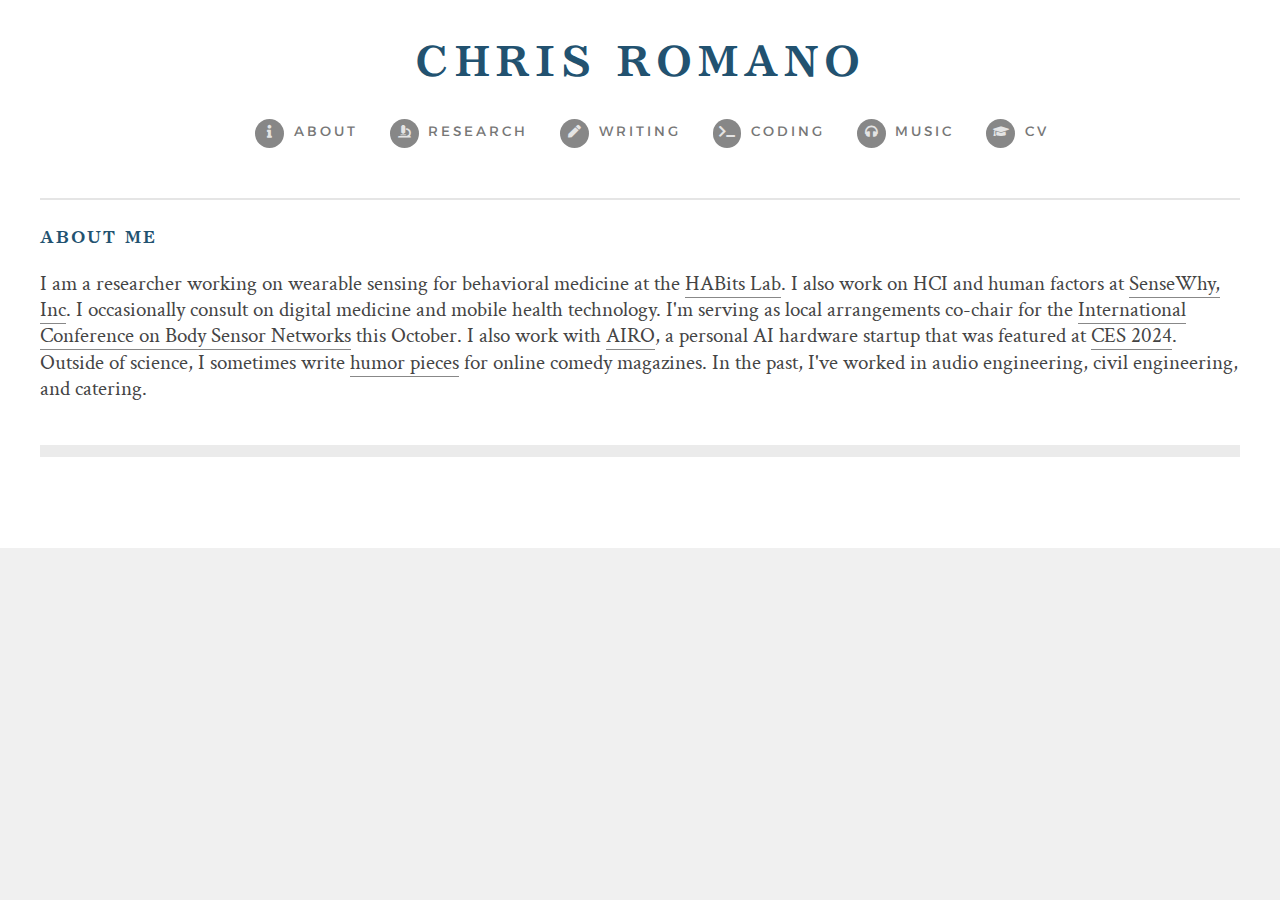
==== commit b3442e56: "edit aboutme" ====
--- a/index.html
+++ b/index.html
@@ -74,68 +74,21 @@
 					<article class="box post">
 						<h3>About Me</h3>
 						<div style="font-size: 16pt;">
-						<p>I am a researcher working on wearable sensor analytics for behavioral medicine at the <a
-								href="https://www.thehabitslab.com/">HABits Lab</a>. I also work on HCI and human
-							factors at <a href="https://www.sensewhyinc.com/">SenseWhy, Inc</a>. I occasionally consult
-							on digital medicine and mobile health technology. I work with <a
-								href="https://heyairo.com/">AIRO</a>, a personal AI hardware startup that was featured
-							at
-							<a href="https://www.youtube.com/watch?v=TVRyPqKZEmk">CES 2024</a>.
-						</p>
-						<span class="image featured"><img src="images/pico.png" alt="" /></span>
-						<!-- <p>Erat lorem ipsum veroeros consequat magna tempus lorem ipsum consequat
-							Phasellus laoreet massa id justo mattis pharetra. Fusce suscipit ligula
-							vel quam viverra sit amet mollis tortor congue. Sed quis mauris sit amet
-							magna accumsan tristique. Curabitur leo nibh, rutrum eu malesuada in,
-							tristique Curabitur leo nibh, rutrum eu malesuada in, tristique
-							at erat lorem ipsum dolor sit amet lorem ipsum sed consequat magna
-							tempus veroeros lorem sed tempus aliquam lorem ipsum veroeros consequat
-							magna tempus</p>
-						<p>Phasellus laoreet massa id justo mattis pharetra. Fusce suscipit
-							ligula vel quam viverra sit amet mollis tortor congue. Sed quis mauris
-							sit amet magna accumsan tristique. Curabitur leo nibh, rutrum eu malesuada
-							in, tristique at erat lorem ipsum dolor sit amet lorem ipsum sed consequat
-							consequat magna tempus lorem ipsum consequat Phasellus laoreet massa id
-							in, tristique at erat lorem ipsum dolor sit amet lorem ipsum sed consequat
-							magna tempus veroeros lorem sed tempus aliquam lorem ipsum veroeros
-							consequat magna tempus lorem ipsum consequat Phasellus laoreet massa id
-							justo mattis pharetra. Fusce suscipit ligula vel quam viverra sit amet
-							mollis tortor congue. Sed quis mauris sit amet magna accumsan tristique.
-							Curabitur leo nibh, rutrum eu malesuada in tristique</p>
-						</div>
-						<h3>Accumsan lorem ipsum veroeros</h3>
-						<p>Consequat Phasellus laoreet massa id in, tristique at erat lorem
-							ipsum dolor sit amet lorem ipsum sed consequat magna tempus veroeros
-							consequat magna tempus lorem ipsum consequat Phasellus laoreet massa id
-							justo mattis pharetra. Fusce suscipit ligula vel quam viverra sit amet
-							mollis tortor congue. Sed quis mauris sit amet magna.</p>
-						<p>Phasellus laoreet massa id justo mattis pharetra. Fusce suscipit
-							ligula vel quam viverra sit amet mollis tortor congue. Sed quis mauris
-							sit amet magna accumsan tristique. Curabitur leo nibh, rutrum eu malesuada
-							in, tristique at erat lorem ipsum dolor sit amet lorem ipsum sed consequat
-							consequat magna tempus lorem ipsum consequat Phasellus laoreet massa id
-							in, tristique at erat lorem ipsum dolor sit amet lorem ipsum sed consequat
-							magna tempus veroeros lorem sed tempus aliquam lorem ipsum veroeros
-							consequat magna tempus lorem ipsum consequat Phasellus laoreet massa id
-							justo mattis pharetra. Fusce suscipit ligula vel quam viverra sit amet
-							mollis tortor congue. Sed quis mauris sit amet magna accumsan tristique.
-							Curabitur leo nibh, rutrum eu malesuada in tristique</p>
-						<h3>Ligula suspcipit fusce veroeros</h3>
-						<p>Nullam dolore etiam sed massa id in, tristique at erat lorem
-							ipsum dolor sit amet lorem ipsum sed consequat magna tempus veroeros
-							consequat magna tempus lorem ipsum consequat Phasellus laoreet massa id
-							justo mattis pharetra. Fusce suscipit ligula vel quam viverra sit amet
-							mollis tortor congue. Sed quis mauris sit amet magna.</p>
-						<p>Sed massa id justo mattis pharetra. Fusce suscipit
-							ligula vel quam viverra sit amet mollis tortor congue. Sed quis mauris
-							sit amet magna accumsan tristique. Curabitur leo nibh, rutrum eu malesuada
-							in, tristique at erat lorem ipsum dolor sit amet lorem ipsum sed consequat
-							consequat magna tempus lorem ipsum consequat Phasellus laoreet massa id
-							in, tristique at erat lorem ipsum dolor sit amet lorem ipsum sed consequat
-							magna tempus veroeros lorem sed tempus aliquam lorem ipsum veroeros
-							consequat magna tempus lorem ipsum consequat Phasellus laoreet massa id
-							justo mattis pharetra. Fusce suscipit ligula vel quam viverra sit amet
-							mollis tortor congue. Sed quis mauris sit amet magna accumsan.</p> -->
+							<p>I am a researcher working on wearable sensing for behavioral medicine at the <a
+									href="https://www.thehabitslab.com/">HABits Lab</a>. I also work on HCI and human
+								factors at <a href="https://www.sensewhyinc.com/">SenseWhy, Inc</a>. I occasionally
+								consult
+								on digital medicine and mobile health technology. I'm serving as local arrangements
+								co-chair for the <a href="https://bsn.embs.org/2024/">International Conference on Body
+									Sensor Networks</a> this October. I also work with <a
+									href="https://heyairo.com/">AIRO</a>, a personal AI hardware startup that was
+								featured at
+								<a href="https://www.youtube.com/watch?v=TVRyPqKZEmk">CES 2024</a>. Outside of science,
+								I sometimes write <a href="https://www.paxromano.com/writing.html#humor">humor
+									pieces</a> for online comedy magazines. In the past, I've worked in audio
+								engineering, civil engineering, and catering.
+							</p>
+							<span class="image featured"><img src="images/pico.png" alt="" /></span>
 						</div>
 					</article>
 				</div>
